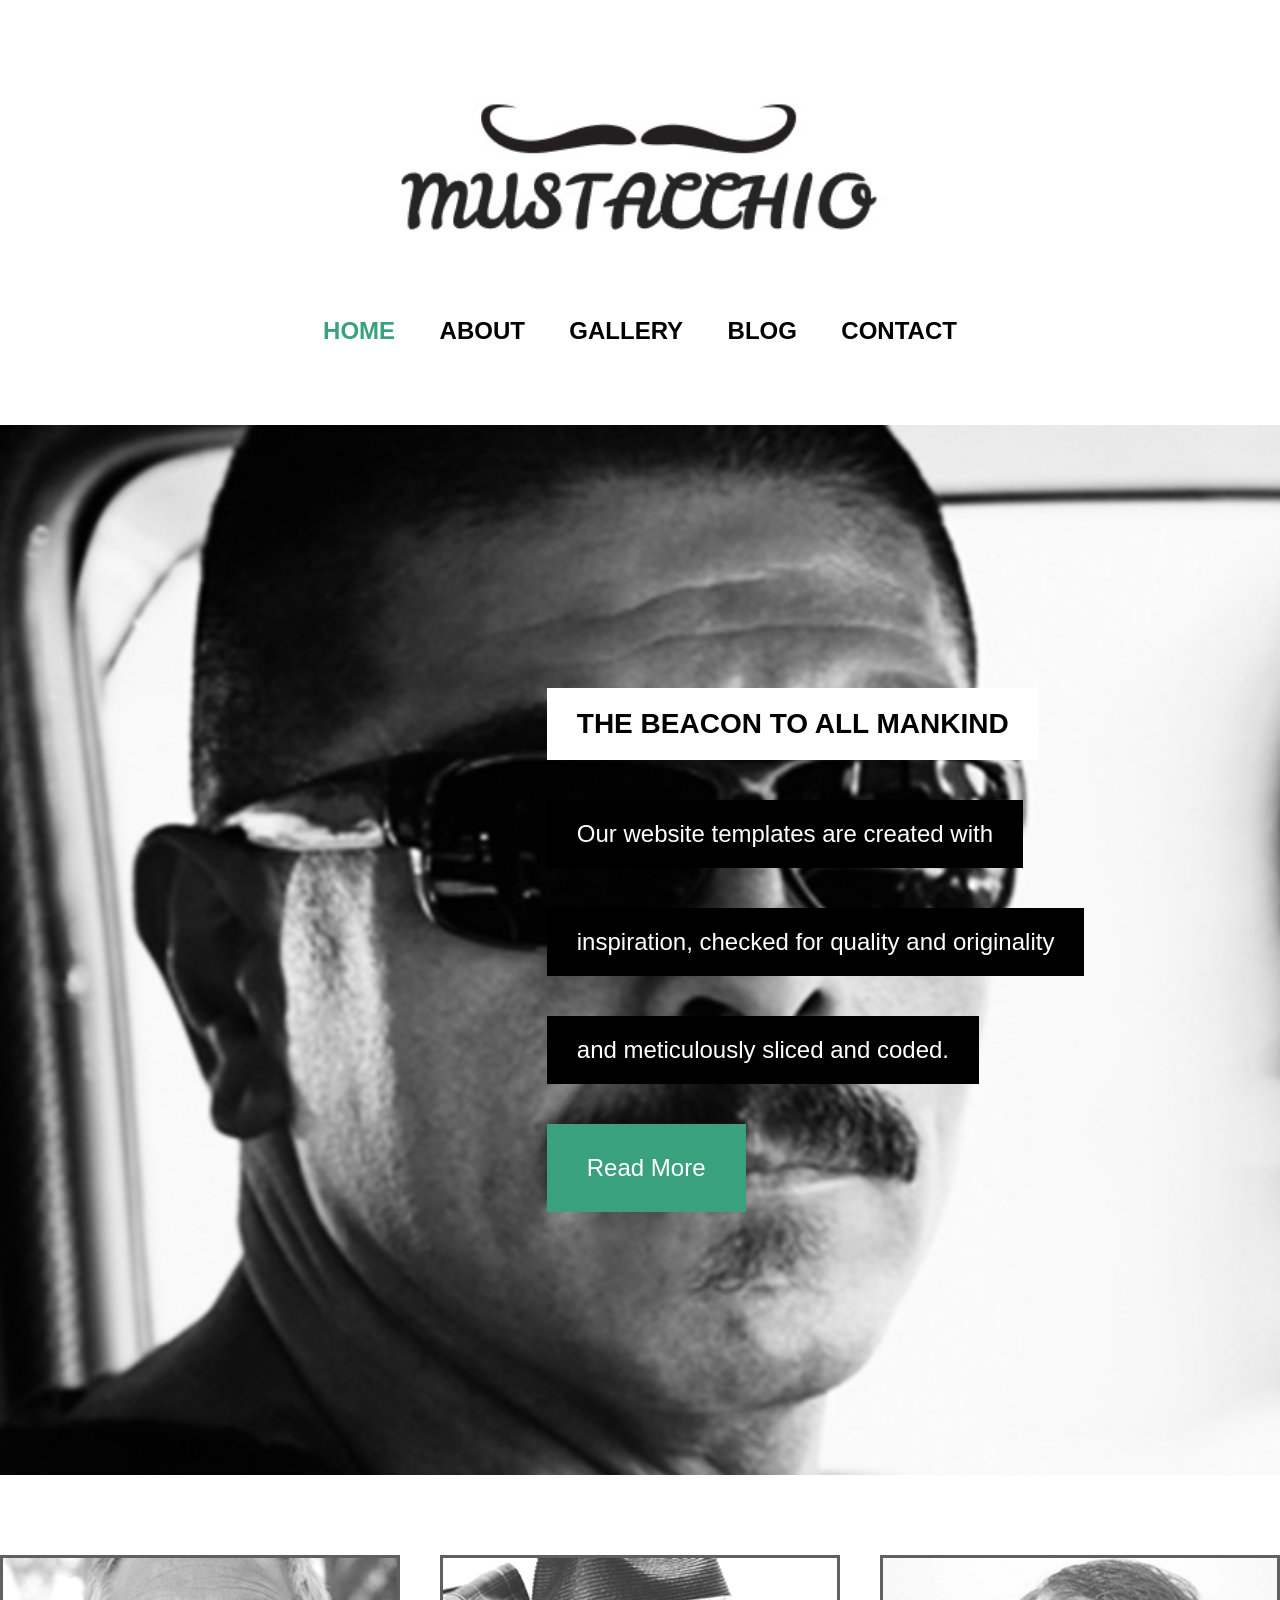
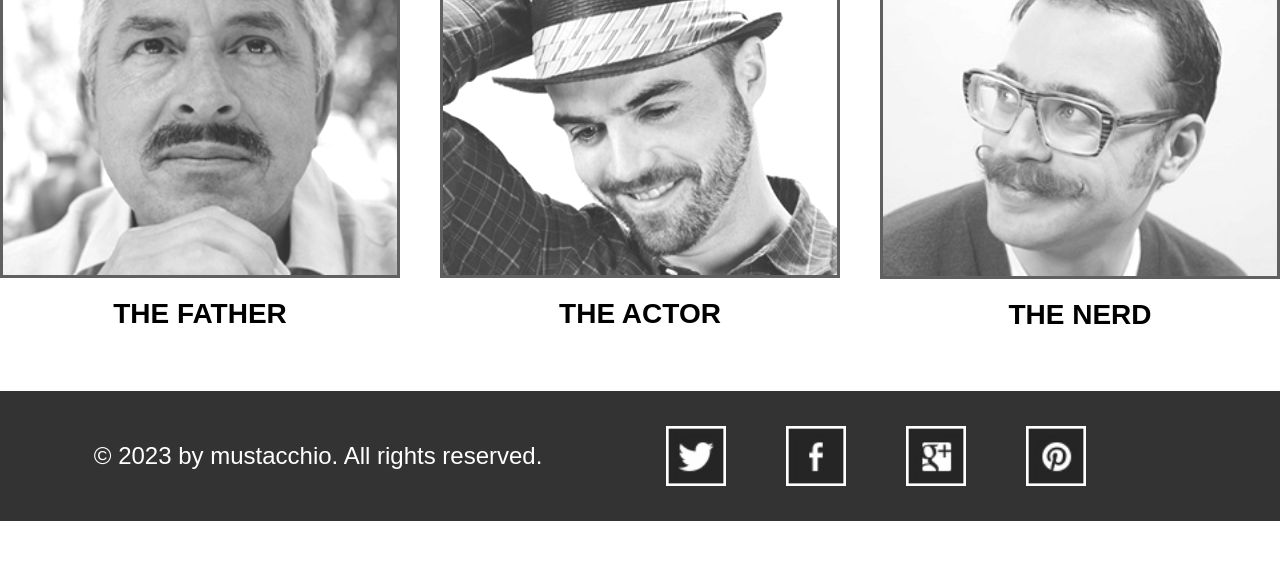
==== about.html @ a2956986 "created the about page" ====
<!DOCTYPE html>
<html lang="en">
    <head>
        <meta charset="UTF-8">
        <meta name="viewport" content="width=device-width, initial-scale=1.0">
        <title>Mustacchio</title>
        <link rel="stylesheet" href="style.css">
    </head>
    <body>
        <header>
            <img src="images/logo.jpg" alt="Mustacchio's logo" id="logo">
            <nav>
                <ul>
                    <li><a href="index.html" class="selected">HOME</a></li>
                    <li><a href="about.html">ABOUT</a></li>
                    <li><a href="gallery.html">GALLERY</a></li>
                    <li><a href="blog.html">BLOG</a></li>
                    <li><a href="contact.html">CONTACT</a></li>
                </ul>
            </nav>
        </header>

        <article id="hero">
            <div id="none"></div>
            <div>
                <h2>THE BEACON TO ALL MANKIND</h2>
                <p>Our website templates are created with</p>
                <p>inspiration, checked for quality and originality</p>
                <p>and meticulously sliced and coded.</p>
                <a href="about.html">Read More</a>
            </div>
        </article>

        <article class="galleryrow">
            <div class="imgcard">
                <img src="images/the-father.jpg" alt="the father">
                <p>THE FATHER</p>
            </div>
            <div class="imgcard">
                <img src="images/the-actor.jpg" alt="the actor">
                <p>THE ACTOR</p>
            </div>
            <div class="imgcard">
                <img src="images/the-nerd.jpg" alt="the nerd">
                <p>THE NERD</p>
            </div>
        </article>

        <footer>
            <p>&copy; 2023 by mustacchio. All rights reserved.</p>
            <div class="flexbox">
                <div id="twitter" class="icon"></div>
                <div id="facebook" class="icon"></div>
                <div id="google" class="icon"></div>
                <div id="pintrest" class="icon"></div>
            </div>
        </footer>
    </body>
</html>
---- style.css ----
*{
    margin: 0px;
    padding: 0px;
    box-sizing: border-box;
}

body{
    font-family: Arial, Helvetica, sans-serif;
}

#logo{
    width: 500px;
}

header{
    margin-top: 100px;
    display: flex;
    flex-direction: column;
    align-items: center;
}

nav ul{
    margin: 80px 40px;
}

nav ul li{
    display: inline;
    margin: 20px;
}

nav ul li a{
    color: black;
    text-decoration: none;
    font-size: 24px;
    font-weight: bold;
}

nav ul li a:hover{
    color: rgb(57, 161, 126);
}

.selected{
    color: rgb(57, 161, 126);
}

article{
    display: flex;
    flex-direction: row;
    align-items:center;
    justify-content: space-around;
}

#hero{
    background-image: url('images/the-beacon.jpg');
    background-size: cover;
    height: 1050px;
    display: flex;
    flex-direction: row;
}

#hero div{
    width: auto;
    display: flex;
    flex-direction: column;
    align-items: flex-start;
    margin: auto;
}

#hero div h2{
    background-color: white;
    padding: 20px 30px;
    margin: 20px;
    font-size: 28px;
    font-weight: 800;
}

#hero div p{
    background-color: black;
    color: white;
    padding: 20px 30px;
    margin: 20px;
    font-size: 24px;
}

#hero div a{
    font-size: 24px;
    background-color: rgb(57, 161, 126);
    color: white;
    padding: 30px 40px;
    margin: 20px;
    font-size: 24px;
    text-decoration: none;
}

#hero div a:hover{
    background-color: rgb(70, 200, 157);
}

#none{
    width: 50%;
}

.galleryrow{
    justify-content: center;
    margin: 60px 10px;
}

.galleryrow img{
    width: 400px;
    border: 3px solid #333;
    margin: 20px;
    filter: contrast(70%) brightness(130%);
}

.imgcard{
    display: flex;
    flex-direction: column;
}

.imgcard p{
    font-size: 28px;
    font-weight: 800;
    text-align: center;
}

footer{
    height: 130px;
    background-color: #333;
    display: flex;
    flex-direction: row;
    margin-bottom: 60px;
    color: white;
    font-size: 24px;
    align-items: center;
    justify-content: space-evenly;
}

footer div{
    display: flex;
    margin-right: 70px;
}

.icon{
    width: 60px;
    height: 60px;
    margin: 30px;
}

#twitter{
    background-image: url(images/icons/icon-twitter.jpg);
    background-size: cover;
}

#twitter:hover{
    background-image: url(images/icons/icon-twitter-hover.jpg);
    background-size: cover;
}

#pintrest{
    background-image: url(images/icons/icon-pinterest.jpg);
    background-size: cover;
}

#pintrest:hover{
    background-image: url(images/icons/icon-pinterest-hover.jpg);
    background-size: cover;
}

#google{
    background-image: url(images/icons/icon-googleplus.jpg);
    background-size: cover;
}

#google:hover{
    background-image: url(images/icons/icon-googleplus-hover.jpg);
    background-size: cover;
}

#facebook{
    background-image: url(images/icons/icon-facebook.jpg);
    background-size: cover;
}

#facebook:hover{
    background-image: url(images/icons/icon-facebook-hover.jpg);
    background-size: cover;
}
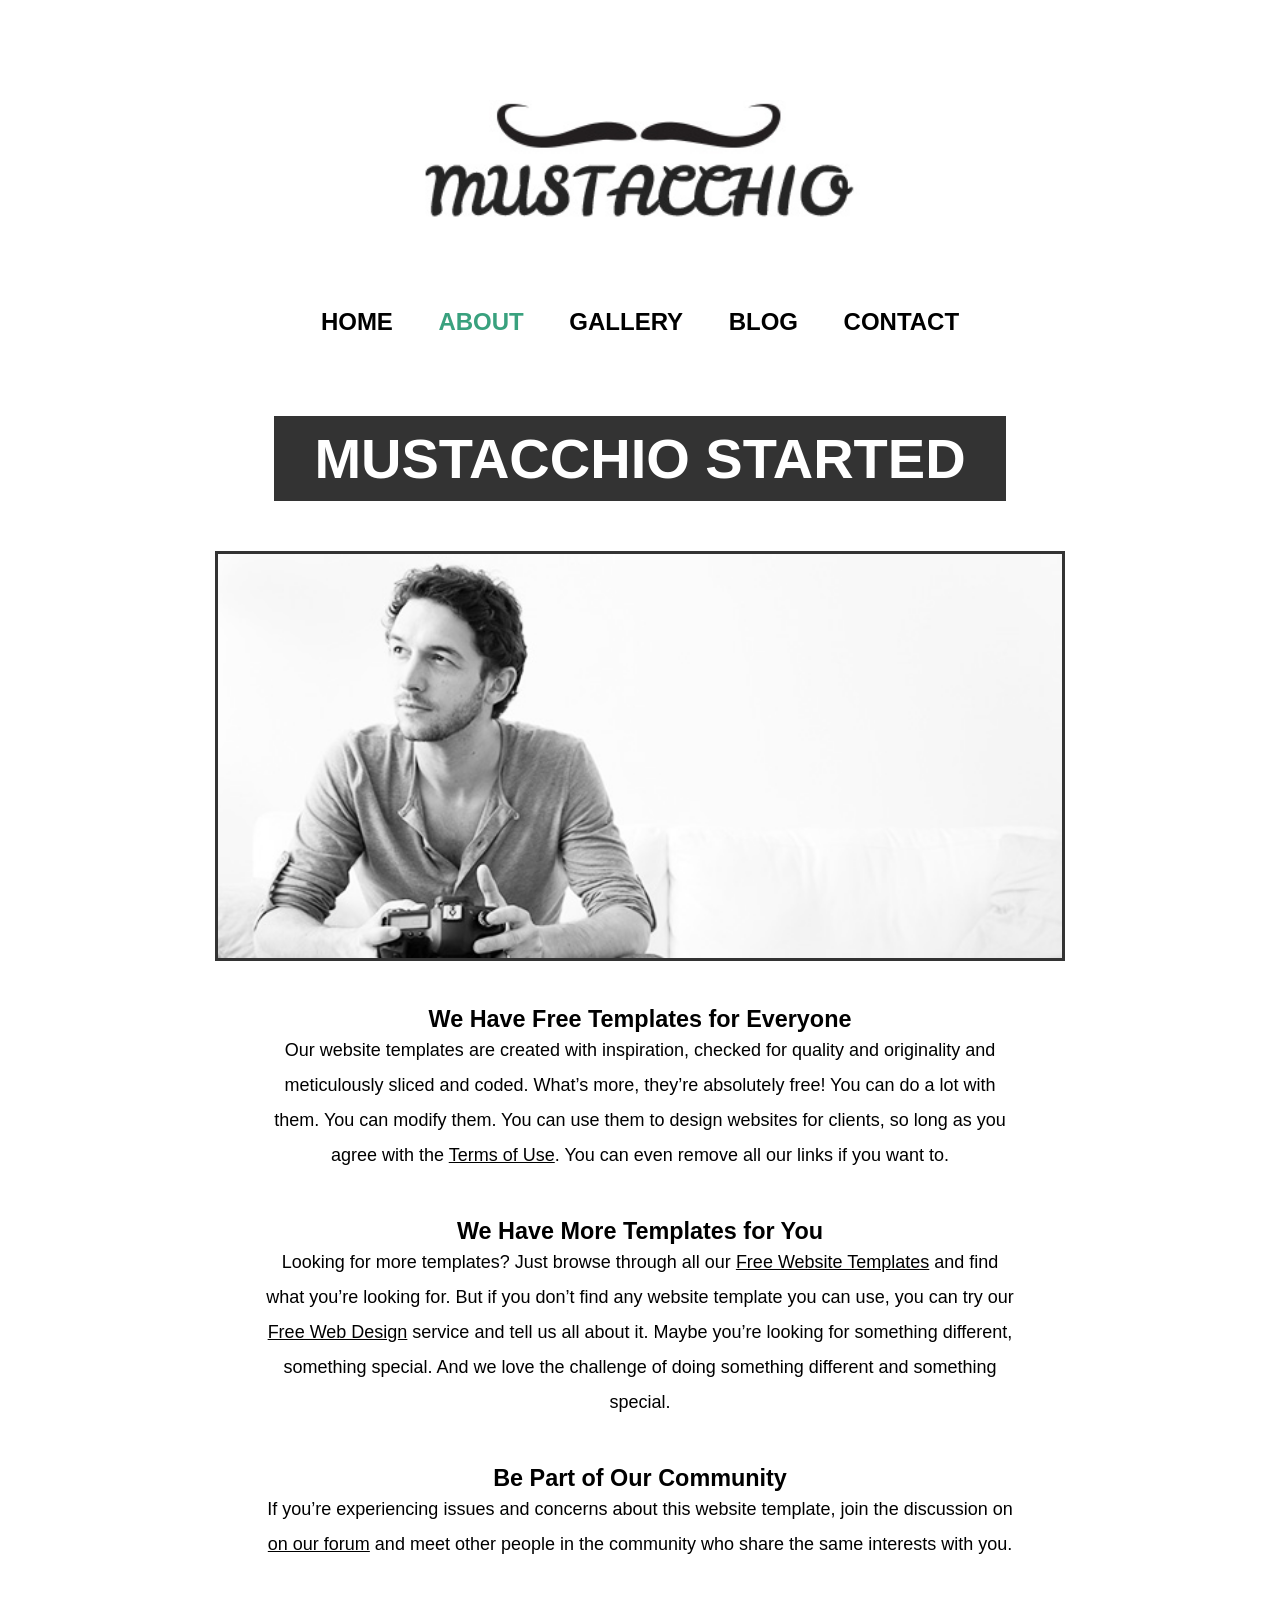
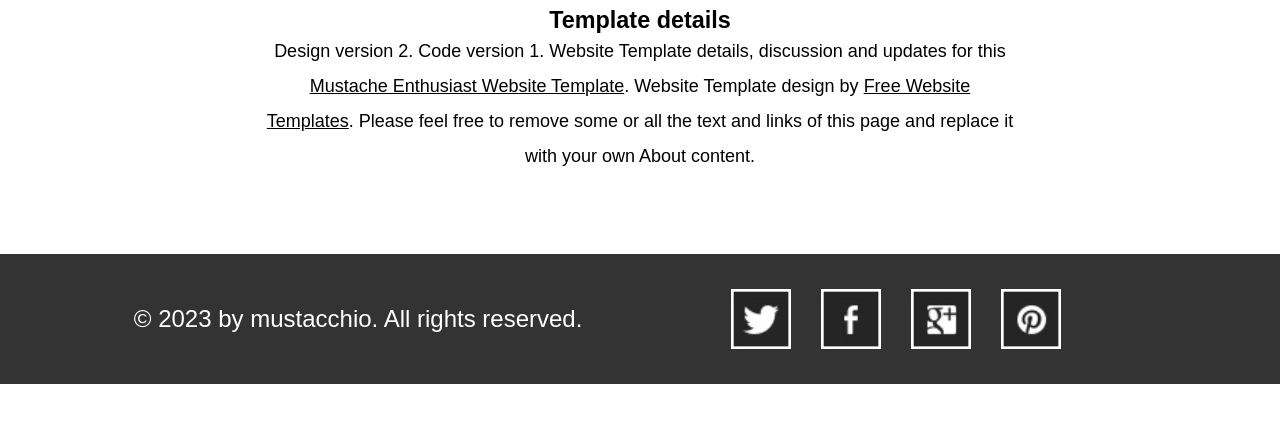
==== commit 3f19214e: "The logo is now a active link to the index and I made the content and style for the bio page" ====
--- a/about.html
+++ b/about.html
@@ -8,11 +8,11 @@
     </head>
     <body>
         <header>
-            <img src="images/logo.jpg" alt="Mustacchio's logo" id="logo">
+            <a href="index.html"><img src="images/logo.jpg" alt="Mustacchio's logo" id="logo"></a>
             <nav>
                 <ul>
-                    <li><a href="index.html" class="selected">HOME</a></li>
-                    <li><a href="about.html">ABOUT</a></li>
+                    <li><a href="index.html">HOME</a></li>
+                    <li><a href="about.html" class="selected">ABOUT</a></li>
                     <li><a href="gallery.html">GALLERY</a></li>
                     <li><a href="blog.html">BLOG</a></li>
                     <li><a href="contact.html">CONTACT</a></li>
@@ -20,32 +20,29 @@
             </nav>
         </header>
 
-        <article id="hero">
-            <div id="none"></div>
-            <div>
-                <h2>THE BEACON TO ALL MANKIND</h2>
-                <p>Our website templates are created with</p>
-                <p>inspiration, checked for quality and originality</p>
-                <p>and meticulously sliced and coded.</p>
-                <a href="about.html">Read More</a>
-            </div>
-        </article>
+        <section>
+            <h1>MUSTACCHIO STARTED</h1>
+            <img src="images/photographer.jpg">
+            <article class="biocard">
+                <h3>We Have Free Templates for Everyone</h3>
+                <p>Our website templates are created with inspiration, checked for quality and originality and meticulously sliced and coded. What’s more, they’re absolutely free! You can do a lot with them. You can modify them. You can use them to design websites for clients, so long as you agree with the <u>Terms of Use</u>. You can even remove all our links if you want to.</p>
+            </article>
 
-        <article class="galleryrow">
-            <div class="imgcard">
-                <img src="images/the-father.jpg" alt="the father">
-                <p>THE FATHER</p>
-            </div>
-            <div class="imgcard">
-                <img src="images/the-actor.jpg" alt="the actor">
-                <p>THE ACTOR</p>
-            </div>
-            <div class="imgcard">
-                <img src="images/the-nerd.jpg" alt="the nerd">
-                <p>THE NERD</p>
-            </div>
-        </article>
+            <article class="biocard">
+                <h3>We Have More Templates for You</h3>
+                <p>Looking for more templates? Just browse through all our <u>Free Website Templates</u> and find what you’re looking for. But if you don’t find any website template you can use, you can try our <u>Free Web Design</u> service and tell us all about it. Maybe you’re looking for something different, something special. And we love the challenge of doing something different and something special.</p>
+            </article>
 
+            <article class="biocard">
+                <h3>Be Part of Our Community</h3>
+                <p>If you’re experiencing issues and concerns about this website template, join the discussion on <u>on our forum</u> and meet other people in the community who share the same interests with you.</p>
+            </article>
+
+            <article class="biocard">
+                <h3>Template details</h3>
+                <p>Design version 2. Code version 1. Website Template details, discussion and updates for this <u>Mustache Enthusiast Website Template</u>. Website Template design by <u>Free Website Templates</u>. Please feel free to remove some or all the text and links of this page and replace it with your own About content.</p>
+            </article>
+        </section>
         <footer>
             <p>&copy; 2023 by mustacchio. All rights reserved.</p>
             <div class="flexbox">
--- a/style.css
+++ b/style.css
@@ -6,10 +6,11 @@
 
 body{
     font-family: Arial, Helvetica, sans-serif;
+    font-size: 20px;
 }
 
 #logo{
-    width: 500px;
+    width: 450px;
 }
 
 header{
@@ -143,7 +144,7 @@
 .icon{
     width: 60px;
     height: 60px;
-    margin: 30px;
+    margin: 15px;
 }
 
 #twitter{
@@ -184,4 +185,40 @@
 #facebook:hover{
     background-image: url(images/icons/icon-facebook-hover.jpg);
     background-size: cover;
+}
+
+section{
+    display: flex;
+    flex-direction: column;
+    justify-content: center;
+    align-items: center;
+}
+
+section img{
+    width: 850px;
+    border: 3px #333 solid;
+}
+
+section h1{
+    font-size: 56px;
+    padding: 10px 40px;
+    margin-bottom: 50px;
+    background-color: #333;
+    color: white;
+}
+
+.biocard{
+    flex-direction: column;
+    width: 750px;
+    text-align: center;
+    margin-top: 45px;
+}
+
+.biocard:last-child{
+    margin-bottom: 80px;
+}
+
+.biocard p{
+    line-height: 35px;
+    font-size: 18px;
 }
